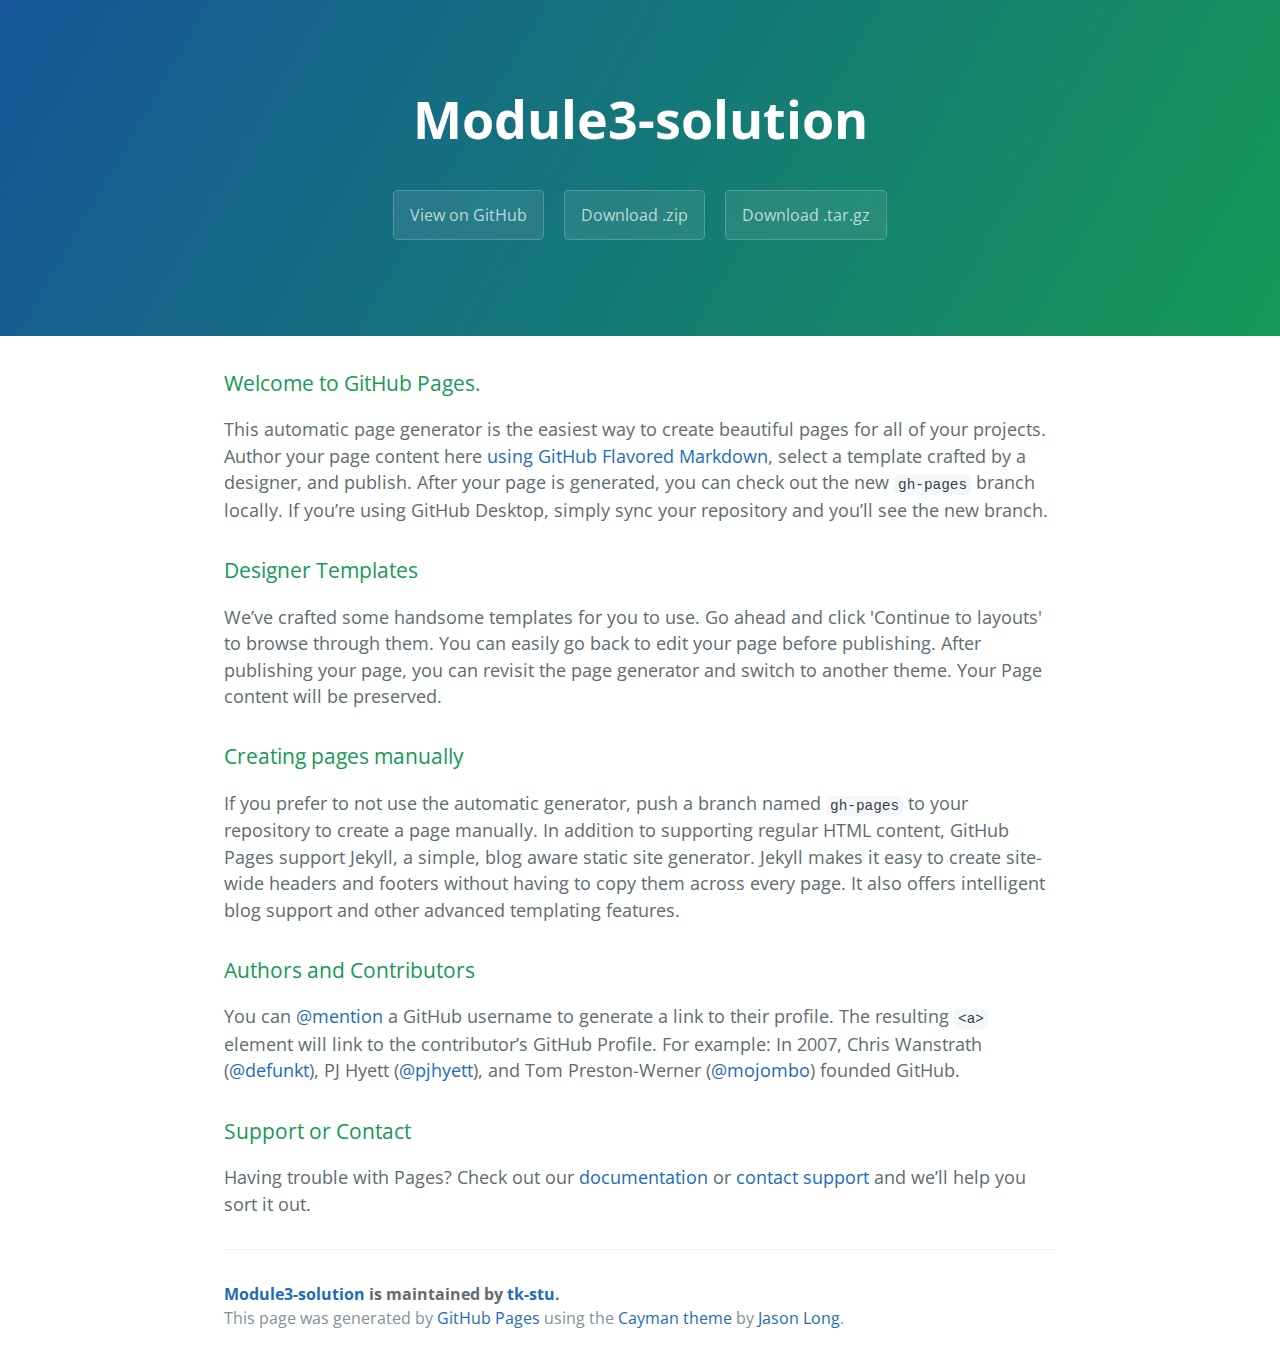
==== index.html @ b819ed76 "Create gh-pages branch via GitHub" ====
<!DOCTYPE html>
<html lang="en-us">
  <head>
    <meta charset="UTF-8">
    <title>Module3-solution by tk-stu</title>
    <meta name="viewport" content="width=device-width, initial-scale=1">
    <link rel="stylesheet" type="text/css" href="stylesheets/normalize.css" media="screen">
    <link href='https://fonts.googleapis.com/css?family=Open+Sans:400,700' rel='stylesheet' type='text/css'>
    <link rel="stylesheet" type="text/css" href="stylesheets/stylesheet.css" media="screen">
    <link rel="stylesheet" type="text/css" href="stylesheets/github-light.css" media="screen">
  </head>
  <body>
    <section class="page-header">
      <h1 class="project-name">Module3-solution</h1>
      <h2 class="project-tagline"></h2>
      <a href="https://github.com/tk-stu/module3-solution" class="btn">View on GitHub</a>
      <a href="https://github.com/tk-stu/module3-solution/zipball/master" class="btn">Download .zip</a>
      <a href="https://github.com/tk-stu/module3-solution/tarball/master" class="btn">Download .tar.gz</a>
    </section>

    <section class="main-content">
      <h3>
<a id="welcome-to-github-pages" class="anchor" href="#welcome-to-github-pages" aria-hidden="true"><span aria-hidden="true" class="octicon octicon-link"></span></a>Welcome to GitHub Pages.</h3>

<p>This automatic page generator is the easiest way to create beautiful pages for all of your projects. Author your page content here <a href="https://guides.github.com/features/mastering-markdown/">using GitHub Flavored Markdown</a>, select a template crafted by a designer, and publish. After your page is generated, you can check out the new <code>gh-pages</code> branch locally. If you’re using GitHub Desktop, simply sync your repository and you’ll see the new branch.</p>

<h3>
<a id="designer-templates" class="anchor" href="#designer-templates" aria-hidden="true"><span aria-hidden="true" class="octicon octicon-link"></span></a>Designer Templates</h3>

<p>We’ve crafted some handsome templates for you to use. Go ahead and click 'Continue to layouts' to browse through them. You can easily go back to edit your page before publishing. After publishing your page, you can revisit the page generator and switch to another theme. Your Page content will be preserved.</p>

<h3>
<a id="creating-pages-manually" class="anchor" href="#creating-pages-manually" aria-hidden="true"><span aria-hidden="true" class="octicon octicon-link"></span></a>Creating pages manually</h3>

<p>If you prefer to not use the automatic generator, push a branch named <code>gh-pages</code> to your repository to create a page manually. In addition to supporting regular HTML content, GitHub Pages support Jekyll, a simple, blog aware static site generator. Jekyll makes it easy to create site-wide headers and footers without having to copy them across every page. It also offers intelligent blog support and other advanced templating features.</p>

<h3>
<a id="authors-and-contributors" class="anchor" href="#authors-and-contributors" aria-hidden="true"><span aria-hidden="true" class="octicon octicon-link"></span></a>Authors and Contributors</h3>

<p>You can <a href="https://help.github.com/articles/basic-writing-and-formatting-syntax/#mentioning-users-and-teams" class="user-mention">@mention</a> a GitHub username to generate a link to their profile. The resulting <code>&lt;a&gt;</code> element will link to the contributor’s GitHub Profile. For example: In 2007, Chris Wanstrath (<a href="https://github.com/defunkt" class="user-mention">@defunkt</a>), PJ Hyett (<a href="https://github.com/pjhyett" class="user-mention">@pjhyett</a>), and Tom Preston-Werner (<a href="https://github.com/mojombo" class="user-mention">@mojombo</a>) founded GitHub.</p>

<h3>
<a id="support-or-contact" class="anchor" href="#support-or-contact" aria-hidden="true"><span aria-hidden="true" class="octicon octicon-link"></span></a>Support or Contact</h3>

<p>Having trouble with Pages? Check out our <a href="https://help.github.com/pages">documentation</a> or <a href="https://github.com/contact">contact support</a> and we’ll help you sort it out.</p>

      <footer class="site-footer">
        <span class="site-footer-owner"><a href="https://github.com/tk-stu/module3-solution">Module3-solution</a> is maintained by <a href="https://github.com/tk-stu">tk-stu</a>.</span>

        <span class="site-footer-credits">This page was generated by <a href="https://pages.github.com">GitHub Pages</a> using the <a href="https://github.com/jasonlong/cayman-theme">Cayman theme</a> by <a href="https://twitter.com/jasonlong">Jason Long</a>.</span>
      </footer>

    </section>

  
  </body>
</html>
---- stylesheets/stylesheet.css ----
* {
  box-sizing: border-box; }

body {
  padding: 0;
  margin: 0;
  font-family: "Open Sans", "Helvetica Neue", Helvetica, Arial, sans-serif;
  font-size: 16px;
  line-height: 1.5;
  color: #606c71; }

a {
  color: #1e6bb8;
  text-decoration: none; }
  a:hover {
    text-decoration: underline; }

.btn {
  display: inline-block;
  margin-bottom: 1rem;
  color: rgba(255, 255, 255, 0.7);
  background-color: rgba(255, 255, 255, 0.08);
  border-color: rgba(255, 255, 255, 0.2);
  border-style: solid;
  border-width: 1px;
  border-radius: 0.3rem;
  transition: color 0.2s, background-color 0.2s, border-color 0.2s; }
  .btn + .btn {
    margin-left: 1rem; }

.btn:hover {
  color: rgba(255, 255, 255, 0.8);
  text-decoration: none;
  background-color: rgba(255, 255, 255, 0.2);
  border-color: rgba(255, 255, 255, 0.3); }

@media screen and (min-width: 64em) {
  .btn {
    padding: 0.75rem 1rem; } }

@media screen and (min-width: 42em) and (max-width: 64em) {
  .btn {
    padding: 0.6rem 0.9rem;
    font-size: 0.9rem; } }

@media screen and (max-width: 42em) {
  .btn {
    display: block;
    width: 100%;
    padding: 0.75rem;
    font-size: 0.9rem; }
    .btn + .btn {
      margin-top: 1rem;
      margin-left: 0; } }

.page-header {
  color: #fff;
  text-align: center;
  background-color: #159957;
  background-image: linear-gradient(120deg, #155799, #159957); }

@media screen and (min-width: 64em) {
  .page-header {
    padding: 5rem 6rem; } }

@media screen and (min-width: 42em) and (max-width: 64em) {
  .page-header {
    padding: 3rem 4rem; } }

@media screen and (max-width: 42em) {
  .page-header {
    padding: 2rem 1rem; } }

.project-name {
  margin-top: 0;
  margin-bottom: 0.1rem; }

@media screen and (min-width: 64em) {
  .project-name {
    font-size: 3.25rem; } }

@media screen and (min-width: 42em) and (max-width: 64em) {
  .project-name {
    font-size: 2.25rem; } }

@media screen and (max-width: 42em) {
  .project-name {
    font-size: 1.75rem; } }

.project-tagline {
  margin-bottom: 2rem;
  font-weight: normal;
  opacity: 0.7; }

@media screen and (min-width: 64em) {
  .project-tagline {
    font-size: 1.25rem; } }

@media screen and (min-width: 42em) and (max-width: 64em) {
  .project-tagline {
    font-size: 1.15rem; } }

@media screen and (max-width: 42em) {
  .project-tagline {
    font-size: 1rem; } }

.main-content :first-child {
  margin-top: 0; }
.main-content img {
  max-width: 100%; }
.main-content h1, .main-content h2, .main-content h3, .main-content h4, .main-content h5, .main-content h6 {
  margin-top: 2rem;
  margin-bottom: 1rem;
  font-weight: normal;
  color: #159957; }
.main-content p {
  margin-bottom: 1em; }
.main-content code {
  padding: 2px 4px;
  font-family: Consolas, "Liberation Mono", Menlo, Courier, monospace;
  font-size: 0.9rem;
  color: #383e41;
  background-color: #f3f6fa;
  border-radius: 0.3rem; }
.main-content pre {
  padding: 0.8rem;
  margin-top: 0;
  margin-bottom: 1rem;
  font: 1rem Consolas, "Liberation Mono", Menlo, Courier, monospace;
  color: #567482;
  word-wrap: normal;
  background-color: #f3f6fa;
  border: solid 1px #dce6f0;
  border-radius: 0.3rem; }
  .main-content pre > code {
    padding: 0;
    margin: 0;
    font-size: 0.9rem;
    color: #567482;
    word-break: normal;
    white-space: pre;
    background: transparent;
    border: 0; }
.main-content .highlight {
  margin-bottom: 1rem; }
  .main-content .highlight pre {
    margin-bottom: 0;
    word-break: normal; }
.main-content .highlight pre, .main-content pre {
  padding: 0.8rem;
  overflow: auto;
  font-size: 0.9rem;
  line-height: 1.45;
  border-radius: 0.3rem; }
.main-content pre code, .main-content pre tt {
  display: inline;
  max-width: initial;
  padding: 0;
  margin: 0;
  overflow: initial;
  line-height: inherit;
  word-wrap: normal;
  background-color: transparent;
  border: 0; }
  .main-content pre code:before, .main-content pre code:after, .main-content pre tt:before, .main-content pre tt:after {
    content: normal; }
.main-content ul, .main-content ol {
  margin-top: 0; }
.main-content blockquote {
  padding: 0 1rem;
  margin-left: 0;
  color: #819198;
  border-left: 0.3rem solid #dce6f0; }
  .main-content blockquote > :first-child {
    margin-top: 0; }
  .main-content blockquote > :last-child {
    margin-bottom: 0; }
.main-content table {
  display: block;
  width: 100%;
  overflow: auto;
  word-break: normal;
  word-break: keep-all; }
  .main-content table th {
    font-weight: bold; }
  .main-content table th, .main-content table td {
    padding: 0.5rem 1rem;
    border: 1px solid #e9ebec; }
.main-content dl {
  padding: 0; }
  .main-content dl dt {
    padding: 0;
    margin-top: 1rem;
    font-size: 1rem;
    font-weight: bold; }
  .main-content dl dd {
    padding: 0;
    margin-bottom: 1rem; }
.main-content hr {
  height: 2px;
  padding: 0;
  margin: 1rem 0;
  background-color: #eff0f1;
  border: 0; }

@media screen and (min-width: 64em) {
  .main-content {
    max-width: 64rem;
    padding: 2rem 6rem;
    margin: 0 auto;
    font-size: 1.1rem; } }

@media screen and (min-width: 42em) and (max-width: 64em) {
  .main-content {
    padding: 2rem 4rem;
    font-size: 1.1rem; } }

@media screen and (max-width: 42em) {
  .main-content {
    padding: 2rem 1rem;
    font-size: 1rem; } }

.site-footer {
  padding-top: 2rem;
  margin-top: 2rem;
  border-top: solid 1px #eff0f1; }

.site-footer-owner {
  display: block;
  font-weight: bold; }

.site-footer-credits {
  color: #819198; }

@media screen and (min-width: 64em) {
  .site-footer {
    font-size: 1rem; } }

@media screen and (min-width: 42em) and (max-width: 64em) {
  .site-footer {
    font-size: 1rem; } }

@media screen and (max-width: 42em) {
  .site-footer {
    font-size: 0.9rem; } }
---- stylesheets/github-light.css ----
/*
   Copyright 2014 GitHub Inc.

   Licensed under the Apache License, Version 2.0 (the "License");
   you may not use this file except in compliance with the License.
   You may obtain a copy of the License at

       http://www.apache.org/licenses/LICENSE-2.0

   Unless required by applicable law or agreed to in writing, software
   distributed under the License is distributed on an "AS IS" BASIS,
   WITHOUT WARRANTIES OR CONDITIONS OF ANY KIND, either express or implied.
   See the License for the specific language governing permissions and
   limitations under the License.

*/

.pl-c /* comment */ {
  color: #969896;
}

.pl-c1      /* constant, markup.raw, meta.diff.header, meta.module-reference, meta.property-name, support, support.constant, support.variable, variable.other.constant */,
.pl-s .pl-v /* string variable */ {
  color: #0086b3;
}

.pl-e  /* entity */,
.pl-en /* entity.name */ {
  color: #795da3;
}

.pl-s .pl-s1 /* string source */,
.pl-smi      /* storage.modifier.import, storage.modifier.package, storage.type.java, variable.other, variable.parameter.function */ {
  color: #333;
}

.pl-ent /* entity.name.tag */ {
  color: #63a35c;
}

.pl-k /* keyword, storage, storage.type */ {
  color: #a71d5d;
}

.pl-pds              /* punctuation.definition.string, string.regexp.character-class */,
.pl-s                /* string */,
.pl-s .pl-pse .pl-s1 /* string punctuation.section.embedded source */,
.pl-sr               /* string.regexp */,
.pl-sr .pl-cce       /* string.regexp constant.character.escape */,
.pl-sr .pl-sra       /* string.regexp string.regexp.arbitrary-repitition */,
.pl-sr .pl-sre       /* string.regexp source.ruby.embedded */ {
  color: #183691;
}

.pl-v /* variable */ {
  color: #ed6a43;
}

.pl-id /* invalid.deprecated */ {
  color: #b52a1d;
}

.pl-ii /* invalid.illegal */ {
  background-color: #b52a1d;
  color: #f8f8f8;
}

.pl-sr .pl-cce /* string.regexp constant.character.escape */ {
  color: #63a35c;
  font-weight: bold;
}

.pl-ml /* markup.list */ {
  color: #693a17;
}

.pl-mh        /* markup.heading */,
.pl-mh .pl-en /* markup.heading entity.name */,
.pl-ms        /* meta.separator */ {
  color: #1d3e81;
  font-weight: bold;
}

.pl-mq /* markup.quote */ {
  color: #008080;
}

.pl-mi /* markup.italic */ {
  color: #333;
  font-style: italic;
}

.pl-mb /* markup.bold */ {
  color: #333;
  font-weight: bold;
}

.pl-md /* markup.deleted, meta.diff.header.from-file */ {
  background-color: #ffecec;
  color: #bd2c00;
}

.pl-mi1 /* markup.inserted, meta.diff.header.to-file */ {
  background-color: #eaffea;
  color: #55a532;
}

.pl-mdr /* meta.diff.range */ {
  color: #795da3;
  font-weight: bold;
}

.pl-mo /* meta.output */ {
  color: #1d3e81;
}
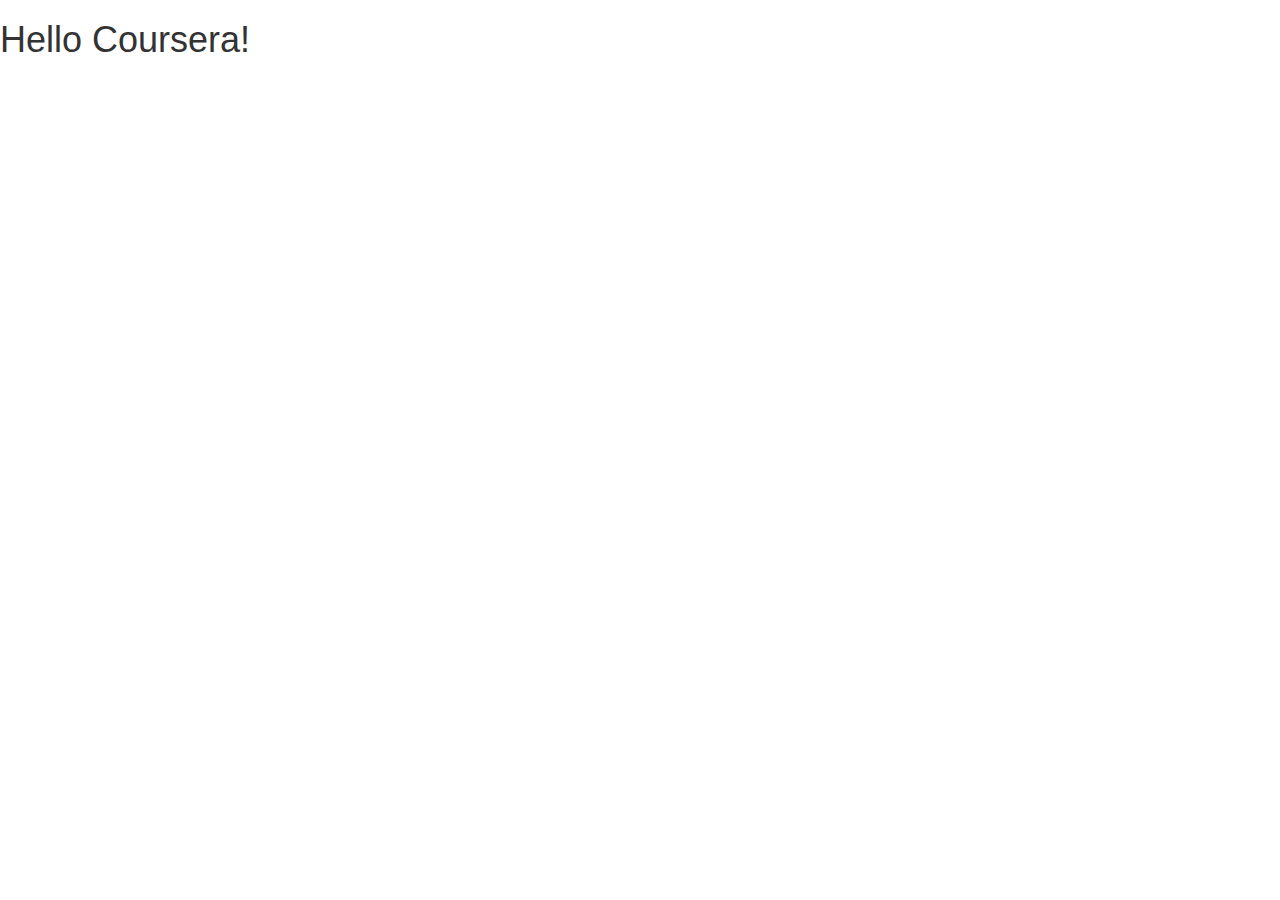
==== commit b7002a74: "added the bootstrap content" ====
--- a/index.html
+++ b/index.html
@@ -1,57 +1,28 @@
-<!DOCTYPE html>
-<html lang="en-us">
+<!doctype html>
+<html lang="en">
   <head>
-    <meta charset="UTF-8">
-    <title>Module3-solution by tk-stu</title>
+    <meta charset="utf-8">
+    <meta http-equiv="X-UA-Compatible" content="IE=edge">
     <meta name="viewport" content="width=device-width, initial-scale=1">
-    <link rel="stylesheet" type="text/css" href="stylesheets/normalize.css" media="screen">
-    <link href='https://fonts.googleapis.com/css?family=Open+Sans:400,700' rel='stylesheet' type='text/css'>
-    <link rel="stylesheet" type="text/css" href="stylesheets/stylesheet.css" media="screen">
-    <link rel="stylesheet" type="text/css" href="stylesheets/github-light.css" media="screen">
+
+    <!-- HTML5 shim and Respond.js for IE8 support of HTML5 elements and media queries -->
+    <!-- WARNING: Respond.js doesn't work if you view the page via file:// -->
+    <!--[if lt IE 9]>
+      <script src="https://oss.maxcdn.com/html5shiv/3.7.2/html5shiv.min.js"></script>
+      <script src="https://oss.maxcdn.com/respond/1.4.2/respond.min.js"></script>
+    <![endif]-->
+
+    <title>Boostrap Starter Page</title>
+    <link rel="stylesheet" href="css/bootstrap.min.css">
+    <link rel="stylesheet" href="css/styles.css">
   </head>
-  <body>
-    <section class="page-header">
-      <h1 class="project-name">Module3-solution</h1>
-      <h2 class="project-tagline"></h2>
-      <a href="https://github.com/tk-stu/module3-solution" class="btn">View on GitHub</a>
-      <a href="https://github.com/tk-stu/module3-solution/zipball/master" class="btn">Download .zip</a>
-      <a href="https://github.com/tk-stu/module3-solution/tarball/master" class="btn">Download .tar.gz</a>
-    </section>
+<body>
 
-    <section class="main-content">
-      <h3>
-<a id="welcome-to-github-pages" class="anchor" href="#welcome-to-github-pages" aria-hidden="true"><span aria-hidden="true" class="octicon octicon-link"></span></a>Welcome to GitHub Pages.</h3>
+  <h1>Hello Coursera!</h1>
 
-<p>This automatic page generator is the easiest way to create beautiful pages for all of your projects. Author your page content here <a href="https://guides.github.com/features/mastering-markdown/">using GitHub Flavored Markdown</a>, select a template crafted by a designer, and publish. After your page is generated, you can check out the new <code>gh-pages</code> branch locally. If you’re using GitHub Desktop, simply sync your repository and you’ll see the new branch.</p>
-
-<h3>
-<a id="designer-templates" class="anchor" href="#designer-templates" aria-hidden="true"><span aria-hidden="true" class="octicon octicon-link"></span></a>Designer Templates</h3>
-
-<p>We’ve crafted some handsome templates for you to use. Go ahead and click 'Continue to layouts' to browse through them. You can easily go back to edit your page before publishing. After publishing your page, you can revisit the page generator and switch to another theme. Your Page content will be preserved.</p>
-
-<h3>
-<a id="creating-pages-manually" class="anchor" href="#creating-pages-manually" aria-hidden="true"><span aria-hidden="true" class="octicon octicon-link"></span></a>Creating pages manually</h3>
-
-<p>If you prefer to not use the automatic generator, push a branch named <code>gh-pages</code> to your repository to create a page manually. In addition to supporting regular HTML content, GitHub Pages support Jekyll, a simple, blog aware static site generator. Jekyll makes it easy to create site-wide headers and footers without having to copy them across every page. It also offers intelligent blog support and other advanced templating features.</p>
-
-<h3>
-<a id="authors-and-contributors" class="anchor" href="#authors-and-contributors" aria-hidden="true"><span aria-hidden="true" class="octicon octicon-link"></span></a>Authors and Contributors</h3>
-
-<p>You can <a href="https://help.github.com/articles/basic-writing-and-formatting-syntax/#mentioning-users-and-teams" class="user-mention">@mention</a> a GitHub username to generate a link to their profile. The resulting <code>&lt;a&gt;</code> element will link to the contributor’s GitHub Profile. For example: In 2007, Chris Wanstrath (<a href="https://github.com/defunkt" class="user-mention">@defunkt</a>), PJ Hyett (<a href="https://github.com/pjhyett" class="user-mention">@pjhyett</a>), and Tom Preston-Werner (<a href="https://github.com/mojombo" class="user-mention">@mojombo</a>) founded GitHub.</p>
-
-<h3>
-<a id="support-or-contact" class="anchor" href="#support-or-contact" aria-hidden="true"><span aria-hidden="true" class="octicon octicon-link"></span></a>Support or Contact</h3>
-
-<p>Having trouble with Pages? Check out our <a href="https://help.github.com/pages">documentation</a> or <a href="https://github.com/contact">contact support</a> and we’ll help you sort it out.</p>
-
-      <footer class="site-footer">
-        <span class="site-footer-owner"><a href="https://github.com/tk-stu/module3-solution">Module3-solution</a> is maintained by <a href="https://github.com/tk-stu">tk-stu</a>.</span>
-
-        <span class="site-footer-credits">This page was generated by <a href="https://pages.github.com">GitHub Pages</a> using the <a href="https://github.com/jasonlong/cayman-theme">Cayman theme</a> by <a href="https://twitter.com/jasonlong">Jason Long</a>.</span>
-      </footer>
-
-    </section>
-
-  
-  </body>
+  <!-- jQuery (Bootstrap JS plugins depend on it) -->
+  <script src="js/jquery-1.11.3.min.js"></script>
+  <script src="js/bootstrap.min.js"></script>
+  <script src="js/script.js"></script>
+</body>
 </html>
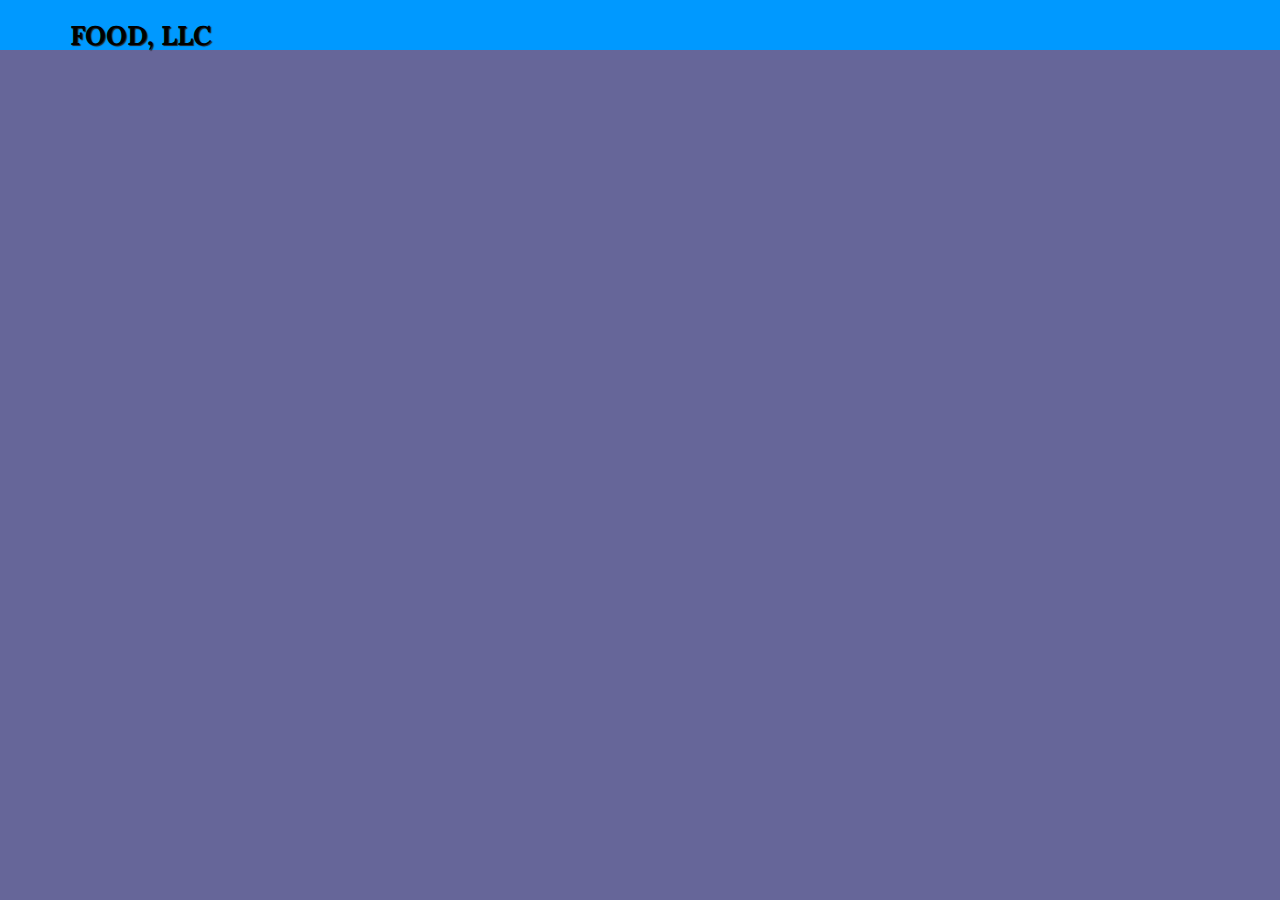
==== commit 56ac7c70: "minor updates" ====
--- a/index.html
+++ b/index.html
@@ -4,21 +4,28 @@
     <meta charset="utf-8">
     <meta http-equiv="X-UA-Compatible" content="IE=edge">
     <meta name="viewport" content="width=device-width, initial-scale=1">
-
-    <!-- HTML5 shim and Respond.js for IE8 support of HTML5 elements and media queries -->
-    <!-- WARNING: Respond.js doesn't work if you view the page via file:// -->
-    <!--[if lt IE 9]>
-      <script src="https://oss.maxcdn.com/html5shiv/3.7.2/html5shiv.min.js"></script>
-      <script src="https://oss.maxcdn.com/respond/1.4.2/respond.min.js"></script>
-    <![endif]-->
-
-    <title>Boostrap Starter Page</title>
+    <title>Food LLC</title>
     <link rel="stylesheet" href="css/bootstrap.min.css">
     <link rel="stylesheet" href="css/styles.css">
+    <link href='https://fonts.googleapis.com/css?family=Oxygen:400,300,700' rel='stylesheet' type='text/css'>
+    <link href='https://fonts.googleapis.com/css?family=Lora' rel='stylesheet' type='text/css'>
   </head>
 <body>
 
-  <h1>Hello Coursera!</h1>
+  <header>
+    <nav id="header-nav" class="navbar navbar-default">
+      <div class="container">
+        <div class="navbar-header">
+          <div class="navbar-brand">
+            <a href="index.html"><h1>Food, LLC </h1></a>
+          </div>
+
+          
+        </div>
+      </div>
+    </nav>
+
+  </header>
 
   <!-- jQuery (Bootstrap JS plugins depend on it) -->
   <script src="js/jquery-1.11.3.min.js"></script>
--- a/css/styles.css
+++ b/css/styles.css
@@ -0,0 +1,30 @@
+body {
+  font-size: 16px;
+  color: #fff;
+  background-color: #666699;
+  font-family: 'Oxygen', sans-serif;
+}
+
+/** HEADER **/
+#header-nav {
+  background-color: #0099ff;
+  border-radius: 0;
+  border: 0;
+}
+.navbar-brand {
+  padding-top: 25px;
+}
+.navbar-brand h1 { /* Restaurant name */
+  font-family: 'Lora', serif;
+  color: #000000;
+  font-size: 1.5em;
+  text-transform: uppercase;
+  font-weight: bold;
+  text-shadow: 1px 1px 1px #222;
+  margin-top: 0;
+  margin-bottom: 0;
+  line-height: .75;
+}
+.navbar-brand a:hover, .navbar-brand a:focus {
+  text-decoration: none;
+}
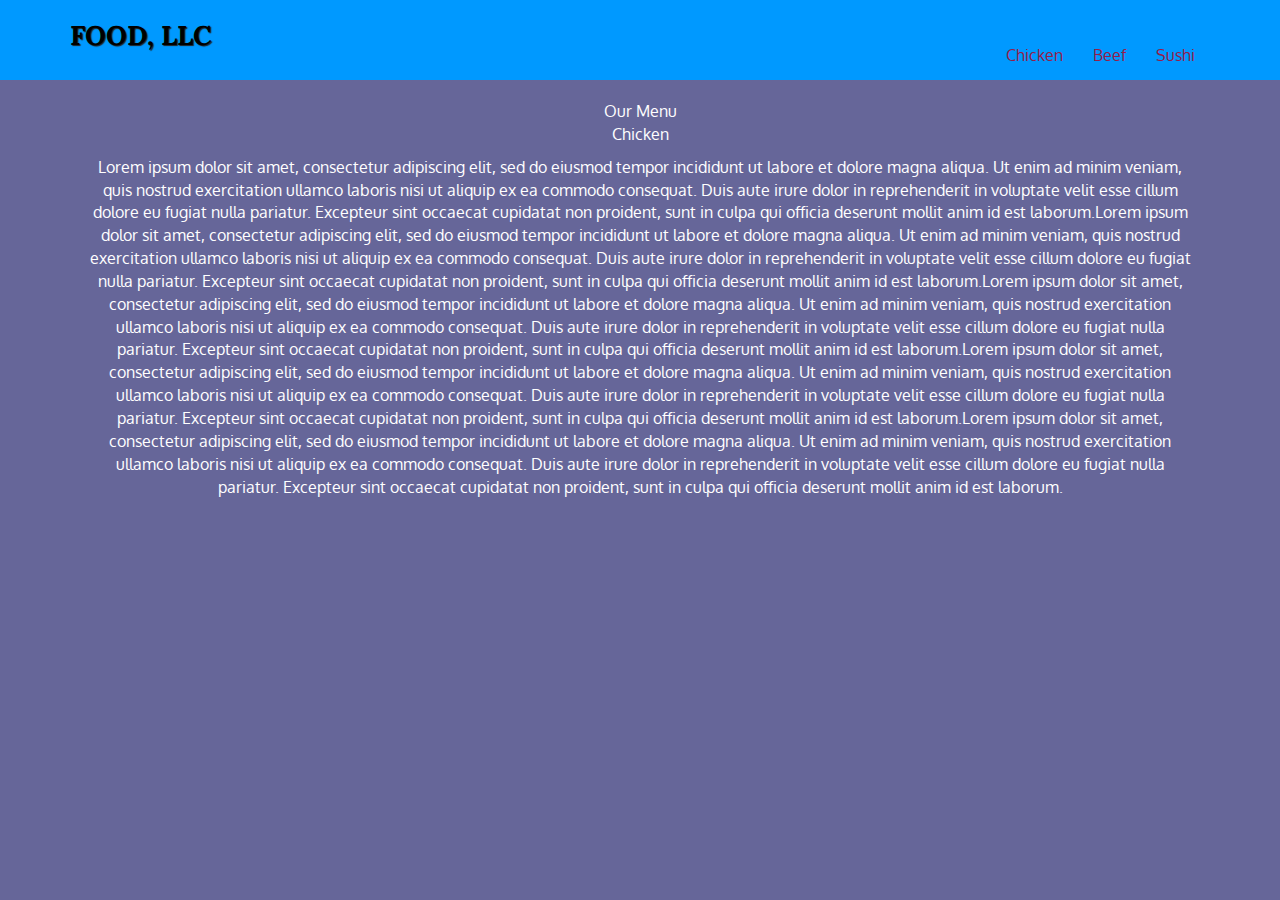
==== commit 6928405d: "Getting closer to finished" ====
--- a/index.html
+++ b/index.html
@@ -19,13 +19,40 @@
           <div class="navbar-brand">
             <a href="index.html"><h1>Food, LLC </h1></a>
           </div>
-
-          
+           <button type="button" class="navbar-toggle collapsed" data-toggle="collapse" data-target="#collapsable-nav" aria-expanded="false">
+            <span class="sr-only">Toggle navigation</span>
+            <span class="icon-bar"></span>
+            <span class="icon-bar"></span>
+            <span class="icon-bar"></span>
+          </button>          
         </div>
+        <div id="collapsable-nav" class="collapse navbar-collapse">
+           <ul id="nav-list" class="nav navbar-nav navbar-right">
+            <li>
+              <a href="#"><br class="hidden-xs"> Chicken</a>
+            </li>
+            <li>
+              <a href="#"><br class="hidden-xs"> Beef</a>
+            </li>
+            <li>
+              <a href="#"><br class="hidden-xs"> Sushi</a>
+            </li>
+          </ul><!-- #nav-list -->
+        </div><!-- .collapse .navbar-collapse -->
       </div>
     </nav>
+  </header>
 
-  </header>
+  <div id="main-menu" class="text-center">Our Menu</div>
+
+  <div id="main-content" class="container">
+    <div class="col-xs-12">
+      <p class="text-center">Chicken</p>
+      <p class="text-center">Lorem ipsum dolor sit amet, consectetur adipiscing elit, sed do eiusmod tempor incididunt ut labore et dolore magna aliqua. Ut enim ad minim veniam, quis nostrud exercitation ullamco laboris nisi ut aliquip ex ea commodo consequat. Duis aute irure dolor in reprehenderit in voluptate velit esse cillum dolore eu fugiat nulla pariatur. Excepteur sint occaecat cupidatat non proident, sunt in culpa qui officia deserunt mollit anim id est laborum.Lorem ipsum dolor sit amet, consectetur adipiscing elit, sed do eiusmod tempor incididunt ut labore et dolore magna aliqua. Ut enim ad minim veniam, quis nostrud exercitation ullamco laboris nisi ut aliquip ex ea commodo consequat. Duis aute irure dolor in reprehenderit in voluptate velit esse cillum dolore eu fugiat nulla pariatur. Excepteur sint occaecat cupidatat non proident, sunt in culpa qui officia deserunt mollit anim id est laborum.Lorem ipsum dolor sit amet, consectetur adipiscing elit, sed do eiusmod tempor incididunt ut labore et dolore magna aliqua. Ut enim ad minim veniam, quis nostrud exercitation ullamco laboris nisi ut aliquip ex ea commodo consequat. Duis aute irure dolor in reprehenderit in voluptate velit esse cillum dolore eu fugiat nulla pariatur. Excepteur sint occaecat cupidatat non proident, sunt in culpa qui officia deserunt mollit anim id est laborum.Lorem ipsum dolor sit amet, consectetur adipiscing elit, sed do eiusmod tempor incididunt ut labore et dolore magna aliqua. Ut enim ad minim veniam, quis nostrud exercitation ullamco laboris nisi ut aliquip ex ea commodo consequat. Duis aute irure dolor in reprehenderit in voluptate velit esse cillum dolore eu fugiat nulla pariatur. Excepteur sint occaecat cupidatat non proident, sunt in culpa qui officia deserunt mollit anim id est laborum.Lorem ipsum dolor sit amet, consectetur adipiscing elit, sed do eiusmod tempor incididunt ut labore et dolore magna aliqua. Ut enim ad minim veniam, quis nostrud exercitation ullamco laboris nisi ut aliquip ex ea commodo consequat. Duis aute irure dolor in reprehenderit in voluptate velit esse cillum dolore eu fugiat nulla pariatur. Excepteur sint occaecat cupidatat non proident, sunt in culpa qui officia deserunt mollit anim id est laborum.</p>
+    </div>
+
+  </div>
+
 
   <!-- jQuery (Bootstrap JS plugins depend on it) -->
   <script src="js/jquery-1.11.3.min.js"></script>
--- a/css/styles.css
+++ b/css/styles.css
@@ -28,3 +28,25 @@
 .navbar-brand a:hover, .navbar-brand a:focus {
   text-decoration: none;
 }
+
+.navbar-header button.navbar-toggle, .navbar-header .icon-bar {
+  border: 1px solid #61122f;
+}
+.navbar-header button.navbar-toggle {
+  clear: both;
+  margin-top: -30px;
+}
+#nav-list {
+  margin-top: 10px;
+}
+#nav-list a {
+  color: #951C49;
+  text-align: center;
+}
+#nav-list a:hover {
+  background: #E7E7E7;
+}
+#nav-list a span {
+  font-size: 1.8em;
+}
+/* END HEADER */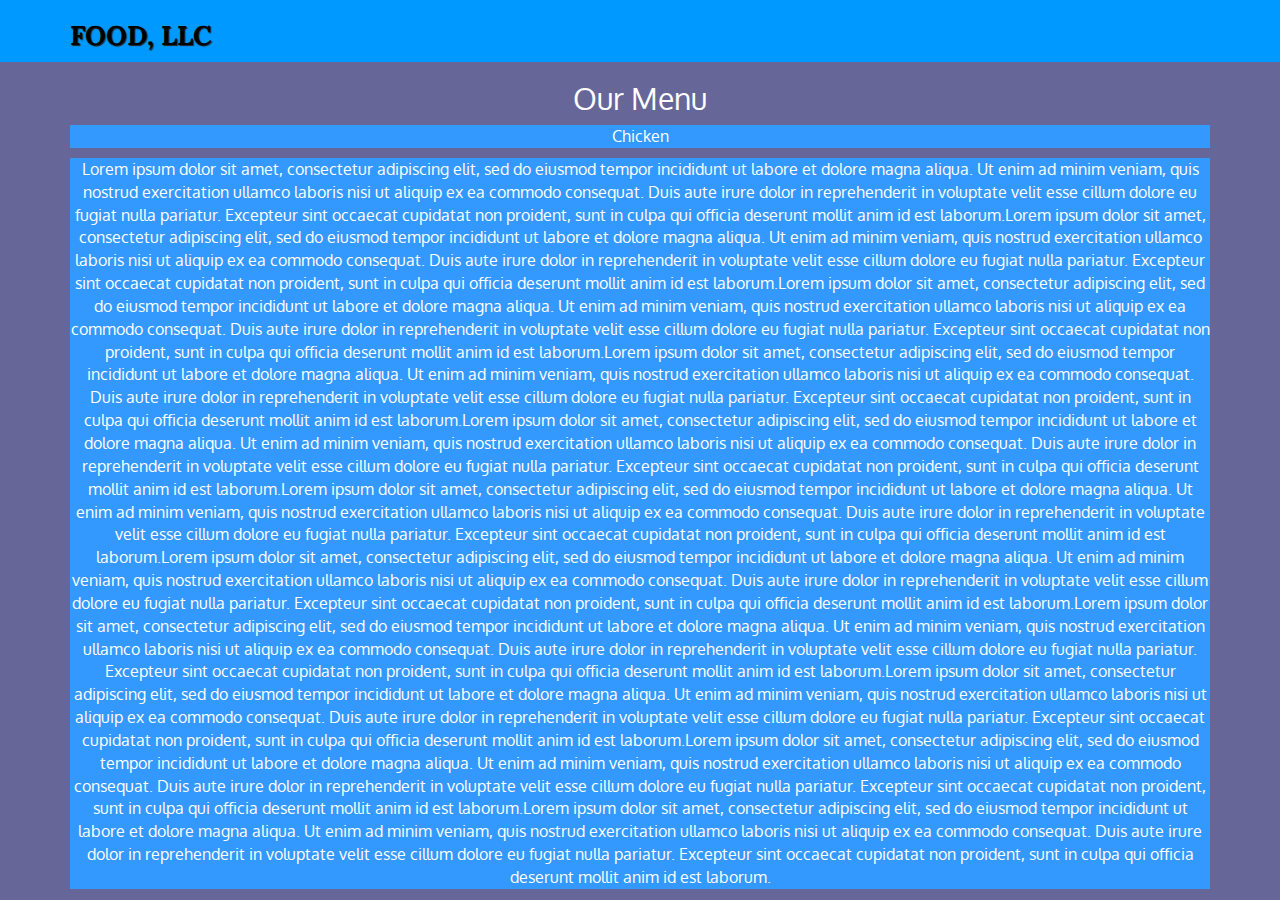
==== commit c3cc08c4: "ok that looks like we are done." ====
--- a/index.html
+++ b/index.html
@@ -27,15 +27,15 @@
           </button>          
         </div>
         <div id="collapsable-nav" class="collapse navbar-collapse">
-           <ul id="nav-list" class="nav navbar-nav navbar-right">
+           <ul id="nav-list" class="nav navbar-nav navbar-right visible-xs">
             <li>
-              <a href="#"><br class="hidden-xs"> Chicken</a>
+              <a href="#"><br class="visible-xs"> Chicken</a>
             </li>
             <li>
-              <a href="#"><br class="hidden-xs"> Beef</a>
+              <a href="#"><br class="visible-xs"> Beef</a>
             </li>
             <li>
-              <a href="#"><br class="hidden-xs"> Sushi</a>
+              <a href="#"><br class="visible-xs"> Sushi</a>
             </li>
           </ul><!-- #nav-list -->
         </div><!-- .collapse .navbar-collapse -->
@@ -43,12 +43,15 @@
     </nav>
   </header>
 
-  <div id="main-menu" class="text-center">Our Menu</div>
+  <div id="main-menu" class="text-center"><h2>Our Menu</h2></div>
 
   <div id="main-content" class="container">
-    <div class="col-xs-12">
-      <p class="text-center">Chicken</p>
-      <p class="text-center">Lorem ipsum dolor sit amet, consectetur adipiscing elit, sed do eiusmod tempor incididunt ut labore et dolore magna aliqua. Ut enim ad minim veniam, quis nostrud exercitation ullamco laboris nisi ut aliquip ex ea commodo consequat. Duis aute irure dolor in reprehenderit in voluptate velit esse cillum dolore eu fugiat nulla pariatur. Excepteur sint occaecat cupidatat non proident, sunt in culpa qui officia deserunt mollit anim id est laborum.Lorem ipsum dolor sit amet, consectetur adipiscing elit, sed do eiusmod tempor incididunt ut labore et dolore magna aliqua. Ut enim ad minim veniam, quis nostrud exercitation ullamco laboris nisi ut aliquip ex ea commodo consequat. Duis aute irure dolor in reprehenderit in voluptate velit esse cillum dolore eu fugiat nulla pariatur. Excepteur sint occaecat cupidatat non proident, sunt in culpa qui officia deserunt mollit anim id est laborum.Lorem ipsum dolor sit amet, consectetur adipiscing elit, sed do eiusmod tempor incididunt ut labore et dolore magna aliqua. Ut enim ad minim veniam, quis nostrud exercitation ullamco laboris nisi ut aliquip ex ea commodo consequat. Duis aute irure dolor in reprehenderit in voluptate velit esse cillum dolore eu fugiat nulla pariatur. Excepteur sint occaecat cupidatat non proident, sunt in culpa qui officia deserunt mollit anim id est laborum.Lorem ipsum dolor sit amet, consectetur adipiscing elit, sed do eiusmod tempor incididunt ut labore et dolore magna aliqua. Ut enim ad minim veniam, quis nostrud exercitation ullamco laboris nisi ut aliquip ex ea commodo consequat. Duis aute irure dolor in reprehenderit in voluptate velit esse cillum dolore eu fugiat nulla pariatur. Excepteur sint occaecat cupidatat non proident, sunt in culpa qui officia deserunt mollit anim id est laborum.Lorem ipsum dolor sit amet, consectetur adipiscing elit, sed do eiusmod tempor incididunt ut labore et dolore magna aliqua. Ut enim ad minim veniam, quis nostrud exercitation ullamco laboris nisi ut aliquip ex ea commodo consequat. Duis aute irure dolor in reprehenderit in voluptate velit esse cillum dolore eu fugiat nulla pariatur. Excepteur sint occaecat cupidatat non proident, sunt in culpa qui officia deserunt mollit anim id est laborum.</p>
+    <div class="row">
+    		<div class="col-xs-12">
+		      <p id="menu-title" class="text-center">Chicken</p>
+		      <p id="menu-content" class="text-center">Lorem ipsum dolor sit amet, consectetur adipiscing elit, sed do eiusmod tempor incididunt ut labore et dolore magna aliqua. Ut enim ad minim veniam, quis nostrud exercitation ullamco laboris nisi ut aliquip ex ea commodo consequat. Duis aute irure dolor in reprehenderit in voluptate velit esse cillum dolore eu fugiat nulla pariatur. Excepteur sint occaecat cupidatat non proident, sunt in culpa qui officia deserunt mollit anim id est laborum.Lorem ipsum dolor sit amet, consectetur adipiscing elit, sed do eiusmod tempor incididunt ut labore et dolore magna aliqua. Ut enim ad minim veniam, quis nostrud exercitation ullamco laboris nisi ut aliquip ex ea commodo consequat. Duis aute irure dolor in reprehenderit in voluptate velit esse cillum dolore eu fugiat nulla pariatur. Excepteur sint occaecat cupidatat non proident, sunt in culpa qui officia deserunt mollit anim id est laborum.Lorem ipsum dolor sit amet, consectetur adipiscing elit, sed do eiusmod tempor incididunt ut labore et dolore magna aliqua. Ut enim ad minim veniam, quis nostrud exercitation ullamco laboris nisi ut aliquip ex ea commodo consequat. Duis aute irure dolor in reprehenderit in voluptate velit esse cillum dolore eu fugiat nulla pariatur. Excepteur sint occaecat cupidatat non proident, sunt in culpa qui officia deserunt mollit anim id est laborum.Lorem ipsum dolor sit amet, consectetur adipiscing elit, sed do eiusmod tempor incididunt ut labore et dolore magna aliqua. Ut enim ad minim veniam, quis nostrud exercitation ullamco laboris nisi ut aliquip ex ea commodo consequat. Duis aute irure dolor in reprehenderit in voluptate velit esse cillum dolore eu fugiat nulla pariatur. Excepteur sint occaecat cupidatat non proident, sunt in culpa qui officia deserunt mollit anim id est laborum.Lorem ipsum dolor sit amet, consectetur adipiscing elit, sed do eiusmod tempor incididunt ut labore et dolore magna aliqua. Ut enim ad minim veniam, quis nostrud exercitation ullamco laboris nisi ut aliquip ex ea commodo consequat. Duis aute irure dolor in reprehenderit in voluptate velit esse cillum dolore eu fugiat nulla pariatur. Excepteur sint occaecat cupidatat non proident, sunt in culpa qui officia deserunt mollit anim id est laborum.Lorem ipsum dolor sit amet, consectetur adipiscing elit, sed do eiusmod tempor incididunt ut labore et dolore magna aliqua. Ut enim ad minim veniam, quis nostrud exercitation ullamco laboris nisi ut aliquip ex ea commodo consequat. Duis aute irure dolor in reprehenderit in voluptate velit esse cillum dolore eu fugiat nulla pariatur. Excepteur sint occaecat cupidatat non proident, sunt in culpa qui officia deserunt mollit anim id est laborum.Lorem ipsum dolor sit amet, consectetur adipiscing elit, sed do eiusmod tempor incididunt ut labore et dolore magna aliqua. Ut enim ad minim veniam, quis nostrud exercitation ullamco laboris nisi ut aliquip ex ea commodo consequat. Duis aute irure dolor in reprehenderit in voluptate velit esse cillum dolore eu fugiat nulla pariatur. Excepteur sint occaecat cupidatat non proident, sunt in culpa qui officia deserunt mollit anim id est laborum.Lorem ipsum dolor sit amet, consectetur adipiscing elit, sed do eiusmod tempor incididunt ut labore et dolore magna aliqua. Ut enim ad minim veniam, quis nostrud exercitation ullamco laboris nisi ut aliquip ex ea commodo consequat. Duis aute irure dolor in reprehenderit in voluptate velit esse cillum dolore eu fugiat nulla pariatur. Excepteur sint occaecat cupidatat non proident, sunt in culpa qui officia deserunt mollit anim id est laborum.Lorem ipsum dolor sit amet, consectetur adipiscing elit, sed do eiusmod tempor incididunt ut labore et dolore magna aliqua. Ut enim ad minim veniam, quis nostrud exercitation ullamco laboris nisi ut aliquip ex ea commodo consequat. Duis aute irure dolor in reprehenderit in voluptate velit esse cillum dolore eu fugiat nulla pariatur. Excepteur sint occaecat cupidatat non proident, sunt in culpa qui officia deserunt mollit anim id est laborum.Lorem ipsum dolor sit amet, consectetur adipiscing elit, sed do eiusmod tempor incididunt ut labore et dolore magna aliqua. Ut enim ad minim veniam, quis nostrud exercitation ullamco laboris nisi ut aliquip ex ea commodo consequat. Duis aute irure dolor in reprehenderit in voluptate velit esse cillum dolore eu fugiat nulla pariatur. Excepteur sint occaecat cupidatat non proident, sunt in culpa qui officia deserunt mollit anim id est laborum.Lorem ipsum dolor sit amet, consectetur adipiscing elit, sed do eiusmod tempor incididunt ut labore et dolore magna aliqua. Ut enim ad minim veniam, quis nostrud exercitation ullamco laboris nisi ut aliquip ex ea commodo consequat. Duis aute irure dolor in reprehenderit in voluptate velit esse cillum dolore eu fugiat nulla pariatur. Excepteur sint occaecat cupidatat non proident, sunt in culpa qui officia deserunt mollit anim id est laborum.</p>
+		      </div>
+		</div>
     </div>
 
   </div>
--- a/css/styles.css
+++ b/css/styles.css
@@ -8,6 +8,7 @@
 /** HEADER **/
 #header-nav {
   background-color: #0099ff;
+  height: 62px;
   border-radius: 0;
   border: 0;
 }
@@ -49,4 +50,11 @@
 #nav-list a span {
   font-size: 1.8em;
 }
-/* END HEADER */+/* END HEADER */
+
+#menu-title{
+  background-color: #3399ff;
+}
+#menu-content{
+  background-color: #3399ff;
+}